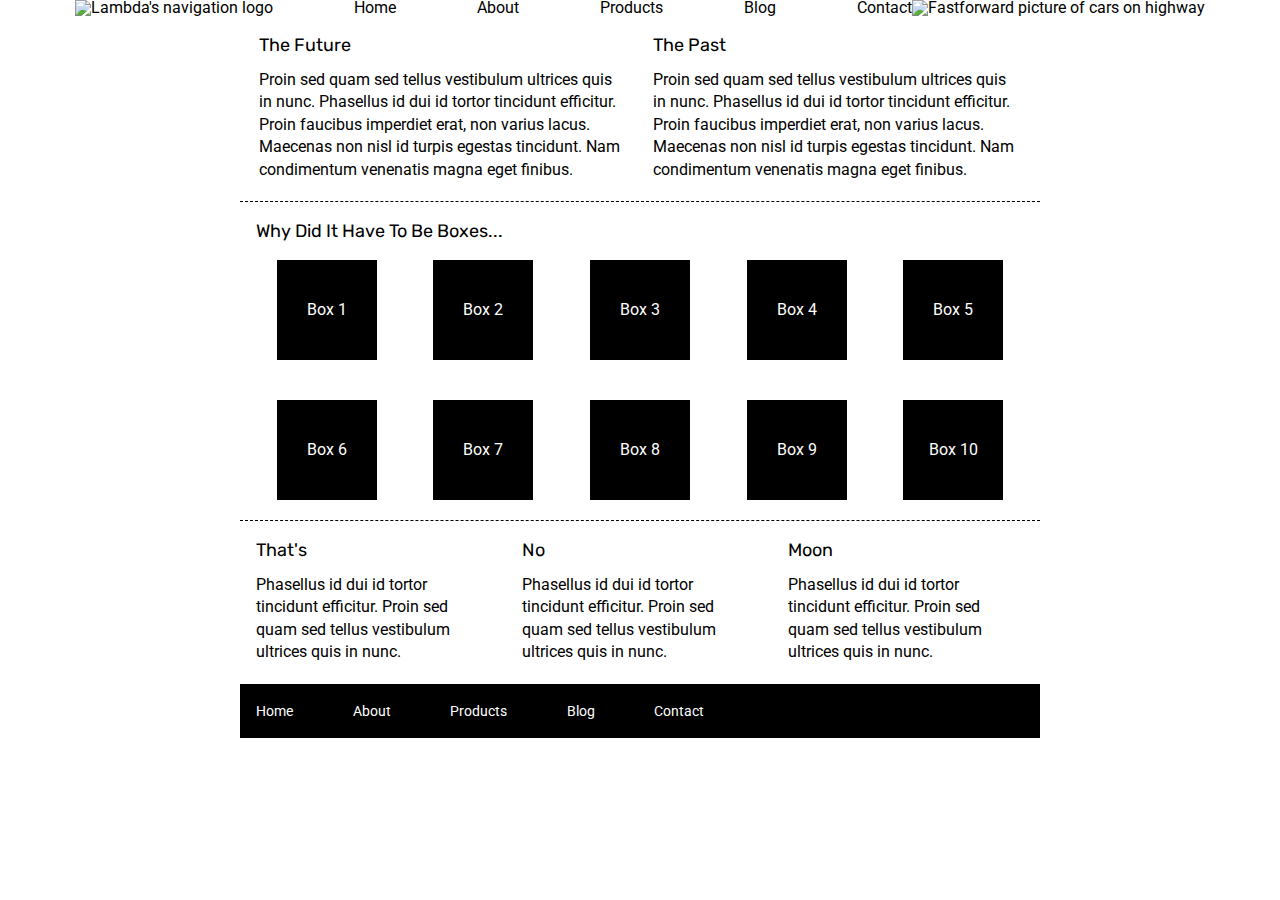
==== index.html @ c64381e7 "Made changes to top nav in html and CSS" ====
<!doctype html>

<html lang="en">
<head>
  <meta charset="utf-8">

  <title>Sprint Challenge - Home</title>

  <link href="https://fonts.googleapis.com/css?family=Roboto|Rubik" rel="stylesheet">
  <link rel="stylesheet" href="css/index.css">

</head>

<body>

  <header class="header">
    <nav class="top-nav">
        <img class="lambda-black-img" src="img/lambda-black.png" alt="Lambda's navigation logo">
        <a class="nav-a" href="#">Home</a>
        <a class="nav-a" href="#">About</a>
        <a class="nav-a" href="#">Products</a>
        <a class="nav-a" href="#">Blog</a>
        <a class="nav-a" href="#">Contact</a>
        <img class="highway-img" src="img/jumbo.jpg" alt="Fastforward picture of cars on highway">
    </nav>
  </header>










    <div class="container">
   
        <section class="top-content">
            <div class="text-container">
                <h2>The Future</h2>
                <p>Proin sed quam sed tellus vestibulum ultrices quis in nunc. Phasellus id dui id tortor tincidunt efficitur. Proin faucibus imperdiet erat, non varius lacus. Maecenas non nisl id turpis egestas tincidunt. Nam condimentum venenatis magna eget finibus.</p>
            </div>
            <div class="text-container">
                <h2>The Past</h2>
                <p>Proin sed quam sed tellus vestibulum ultrices quis in nunc. Phasellus id dui id tortor tincidunt efficitur. Proin faucibus imperdiet erat, non varius lacus. Maecenas non nisl id turpis egestas tincidunt. Nam condimentum venenatis magna eget finibus.</p>
            </div>
        </section>
        
        <section class="middle-content">
        
            <h2>Why Did It Have To Be Boxes...</h2>
            
            <div class="boxes">
                <div class="box">Box 1</div>
                <div class="box">Box 2</div>
                <div class="box">Box 3</div>
                <div class="box">Box 4</div>
                <div class="box">Box 5</div>
                <div class="box">Box 6</div>
                <div class="box">Box 7</div>
                <div class="box">Box 8</div>
                <div class="box">Box 9</div>
                <div class="box">Box 10</div>
            </div>
        
        </section>

        <section class="bottom-content">

            <div class="text-container">
                <h2>That's</h2>
                <p>Phasellus id dui id tortor tincidunt efficitur. Proin sed quam sed tellus vestibulum ultrices quis in nunc.</p>
            </div>
            <div class="text-container">
                <h2>No</h2>
                <p>Phasellus id dui id tortor tincidunt efficitur. Proin sed quam sed tellus vestibulum ultrices quis in nunc.</p>
            </div>
            <div class="text-container">
                <h2>Moon</h2>
                <p>Phasellus id dui id tortor tincidunt efficitur. Proin sed quam sed tellus vestibulum ultrices quis in nunc.</p>
            </div>

        </section>
        
        <footer>
            <nav>
                <a href="#">Home</a>
                <a href="#">About</a>
                <a href="#">Products</a>
                <a href="#">Blog</a>
                <a href="#">Contact</a>
            </nav>
        </footer>
    </div><!-- container -->        
</body>
</html>
---- css/index.css ----
/* http://meyerweb.com/eric/tools/css/reset/ 
   v2.0 | 20110126
   License: none (public domain)
*/

html, body, div, span, applet, object, iframe,
h1, h2, h3, h4, h5, h6, p, blockquote, pre,
a, abbr, acronym, address, big, cite, code,
del, dfn, em, img, ins, kbd, q, s, samp,
small, strike, strong, sub, sup, tt, var,
b, u, i, center,
dl, dt, dd, ol, ul, li,
fieldset, form, label, legend,
table, caption, tbody, tfoot, thead, tr, th, td,
article, aside, canvas, details, embed, 
figure, figcaption, footer, header, hgroup, 
menu, nav, output, ruby, section, summary,
time, mark, audio, video {
	margin: 0;
	padding: 0;
	border: 0;
	font-size: 100%;
	font: inherit;
	vertical-align: baseline;
}
/* HTML5 display-role reset for older browsers */
article, aside, details, figcaption, figure, 
footer, header, hgroup, menu, nav, section {
	display: block;
}
body {
	line-height: 1;
}
ol, ul {
	list-style: none;
}
blockquote, q {
	quotes: none;
}
blockquote:before, blockquote:after,
q:before, q:after {
	content: '';
	content: none;
}
table {
	border-collapse: collapse;
	border-spacing: 0;
}

* {
    box-sizing: border-box;
}

html, body {
    height: 100%;
    font-family: 'Roboto', sans-serif;
}

h1, h2, h3, h4, h5 {
    font-size: 18px;
    margin-bottom: 15px;
    font-family: 'Rubik', sans-serif;
}

p {
    line-height: 1.4;
}

.container {
    width: 800px;
    margin: 0 auto;
}

.top-content {
    display: flex;
    flex-wrap: wrap;
    justify-content: space-evenly;
    margin-bottom: 20px;
    border-bottom: 1px dashed black;
}

.top-content .text-container {
    width: 48%;
    padding: 0 1%;
    padding-bottom: 20px;  
}

.middle-content {
    margin-bottom: 20px;
    border-bottom: 1px dashed black;
}

.middle-content h2 {
    padding: 0 2%;
    margin-bottom: 0;
}

.middle-content .boxes {
    display: flex;
    flex-wrap: wrap;
    justify-content: space-evenly;
}

.middle-content .boxes .box {
    width: 12.5%;
    height: 100px;
    background: black;
    margin: 20px 2.5%;
    color: white;
    display: flex;
    align-items: center;
    justify-content: center;
}

.bottom-content {
    display: flex;
    margin: 0 2% 20px;
    justify-content: space-around;
}

.bottom-content .text-container {
    padding-right: 4%;
}

.bottom-content .text-container:last-child {
    padding-right: 0;
}

footer {
    width: 100%;
    background: black;
}

footer nav {
    width: 60%;
    display: flex;
    justify-content: space-between;
    align-items: center;
    padding: 20px 2%;
    font-size: 14px;
}

footer nav a {
    color: white;
    text-decoration: none;
}


/* Starting my code here */
body {

}

.top-nav{
    display: flex;
    justify-content: center;
    flex-wrap: wrap;

}

.nav-a {
    text-decoration: none;
    color: black;
    margin-left: 81px;
}

.lambda-black-img {
    margin-bottom: 20px;
}

.highway-img{
    margin-bottom: 20px;
}
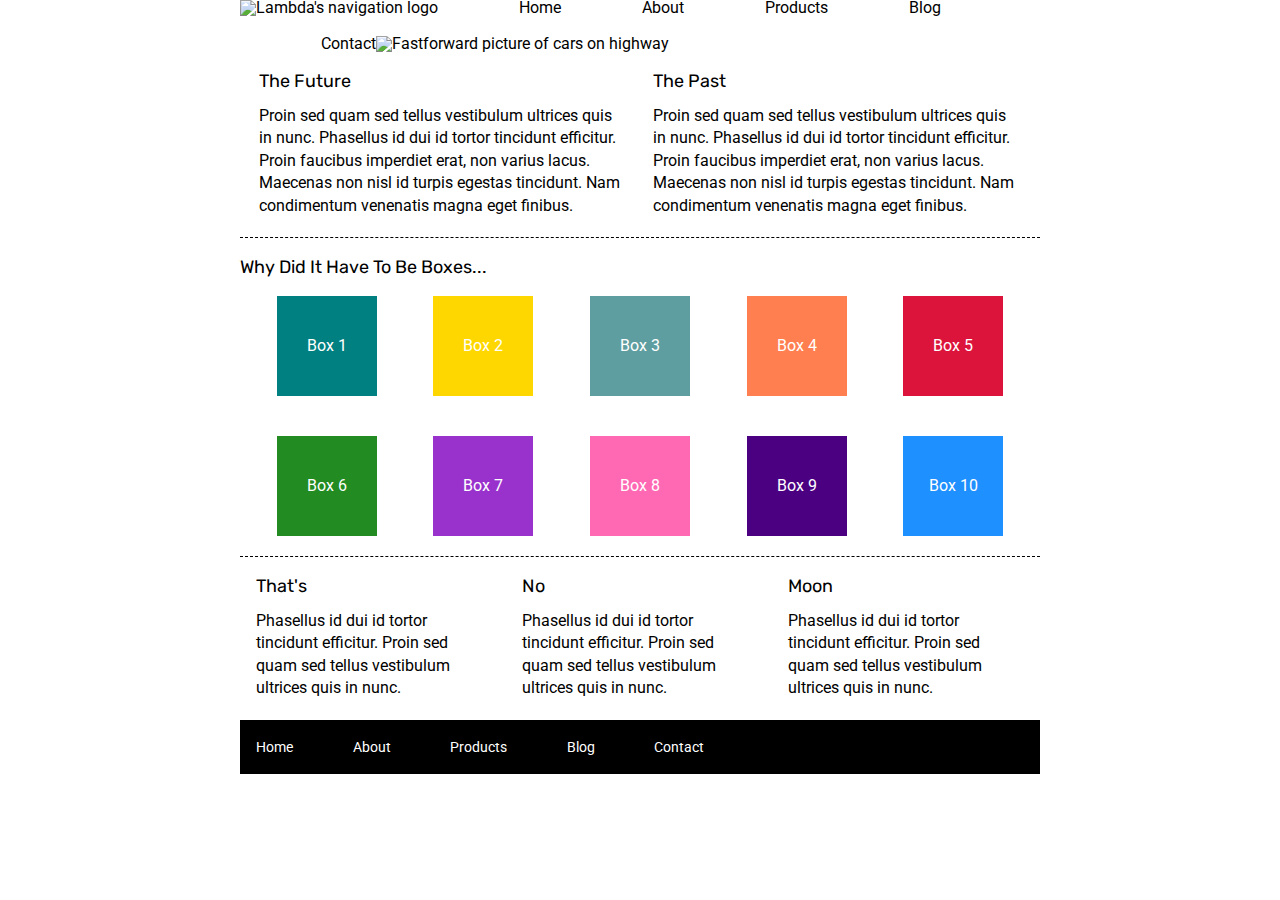
==== commit 96f6d777: "finished html and css for main page now working on about page" ====
--- a/index.html
+++ b/index.html
@@ -12,7 +12,7 @@
 </head>
 
 <body>
-
+ <div class="top-container">
   <header class="header">
     <nav class="top-nav">
         <img class="lambda-black-img" src="img/lambda-black.png" alt="Lambda's navigation logo">
@@ -24,7 +24,7 @@
         <img class="highway-img" src="img/jumbo.jpg" alt="Fastforward picture of cars on highway">
     </nav>
   </header>
-
+ </div>
 
 
 
@@ -52,16 +52,16 @@
             <h2>Why Did It Have To Be Boxes...</h2>
             
             <div class="boxes">
-                <div class="box">Box 1</div>
-                <div class="box">Box 2</div>
-                <div class="box">Box 3</div>
-                <div class="box">Box 4</div>
-                <div class="box">Box 5</div>
-                <div class="box">Box 6</div>
-                <div class="box">Box 7</div>
-                <div class="box">Box 8</div>
-                <div class="box">Box 9</div>
-                <div class="box">Box 10</div>
+                <div class="box box1">Box 1</div>
+                <div class="box box2">Box 2</div>
+                <div class="box box3">Box 3</div>
+                <div class="box box4">Box 4</div>
+                <div class="box box5">Box 5</div>
+                <div class="box box6">Box 6</div>
+                <div class="box box7">Box 7</div>
+                <div class="box box8">Box 8</div>
+                <div class="box box9">Box 9</div>
+                <div class="box box10">Box 10</div>
             </div>
         
         </section>
--- a/css/index.css
+++ b/css/index.css
@@ -91,7 +91,6 @@
 }
 
 .middle-content h2 {
-    padding: 0 2%;
     margin-bottom: 0;
 }
 
@@ -99,12 +98,12 @@
     display: flex;
     flex-wrap: wrap;
     justify-content: space-evenly;
+    text-align: center;
 }
 
 .middle-content .boxes .box {
     width: 12.5%;
     height: 100px;
-    background: black;
     margin: 20px 2.5%;
     color: white;
     display: flex;
@@ -147,15 +146,15 @@
 
 
 /* Starting my code here */
-body {
-
-}
-
-.top-nav{
-    display: flex;
-    justify-content: center;
+
+.top-container {
+    width: 800px;
+    margin: 0 auto;
+}
+
+.top-nav {
+    display: flex;
     flex-wrap: wrap;
-
 }
 
 .nav-a {
@@ -170,4 +169,41 @@
 
 .highway-img{
     margin-bottom: 20px;
+}
+
+
+
+.box1 {
+    background-color: teal;
+}
+.box2 {
+    background-color: gold;
+}
+.box3 {
+    background-color: cadetblue;
+}
+.box4 {
+    background-color: coral;
+}
+.box5 {
+    background-color: crimson;
+}
+.box6 {
+    background-color: forestgreen;  
+}
+.box7 {
+    background-color: darkorchid; 
+}
+.box8 {
+    background-color: hotpink;
+}
+.box9 {
+    background-color: indigo; 
+}
+.box10 {
+    background-color: dodgerblue;
+}
+
+.middle-content{
+  box-sizing: border-box;
 }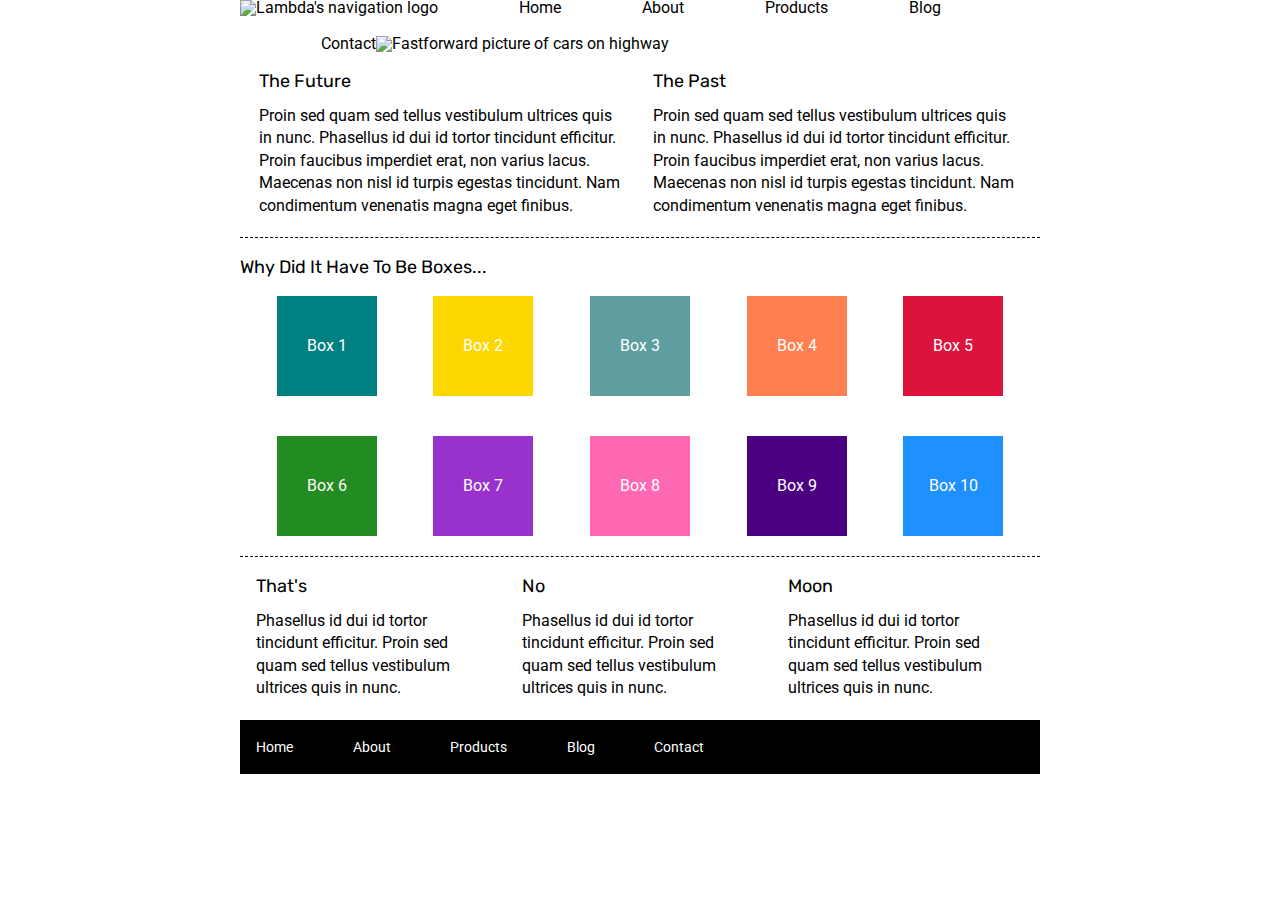
==== commit 0f38df4b: "Made the final changes on project" ====
--- a/index.html
+++ b/index.html
@@ -84,7 +84,7 @@
         </section>
         
         <footer>
-            <nav>
+            <nav class="footer-nav">
                 <a href="#">Home</a>
                 <a href="#">About</a>
                 <a href="#">Products</a>
--- a/css/index.css
+++ b/css/index.css
@@ -204,6 +204,59 @@
     background-color: dodgerblue;
 }
 
-.middle-content{
-  box-sizing: border-box;
+/* About page CSS */
+
+.about-container {
+    border-top: 1px dashed black;
+    margin-top: 30px;
+    padding-top: 30px;
+    width: 880px;
+    margin-left: 300px;
+    display: flex;
+    flex-wrap: wrap;
+    justify-content: space-around;
+}
+
+.tall-buildings-img {
+    margin-top: 20px;
+    margin-bottom: 20px;
+}
+
+.about-header {
+    padding-top: 20px;
+}
+
+.content-div {
+    width: 370px;
+    margin: 20px;
+    border-bottom: 1px dashed black;
+}
+
+.content-h2 {
+    padding-top: 20px;
+}
+
+.about-p {
+    margin-bottom: 20px;
+}
+
+.learn-more-button {
+    background-color: white;
+    color: black;
+    border: 1px solid black;
+    font-size: 15px;
+    border-radius: 8px;
+    margin-bottom: 20px;
+    padding: 10px 20px 10px 20px;
+}
+
+.footer-section {
+    margin: 0 auto;
+    width: 835px;
+    padding-right: 30px;
+}
+
+.about-footer-nav {
+    width: 835px;
+    margin: 20px 20px 0px 330px;
 }